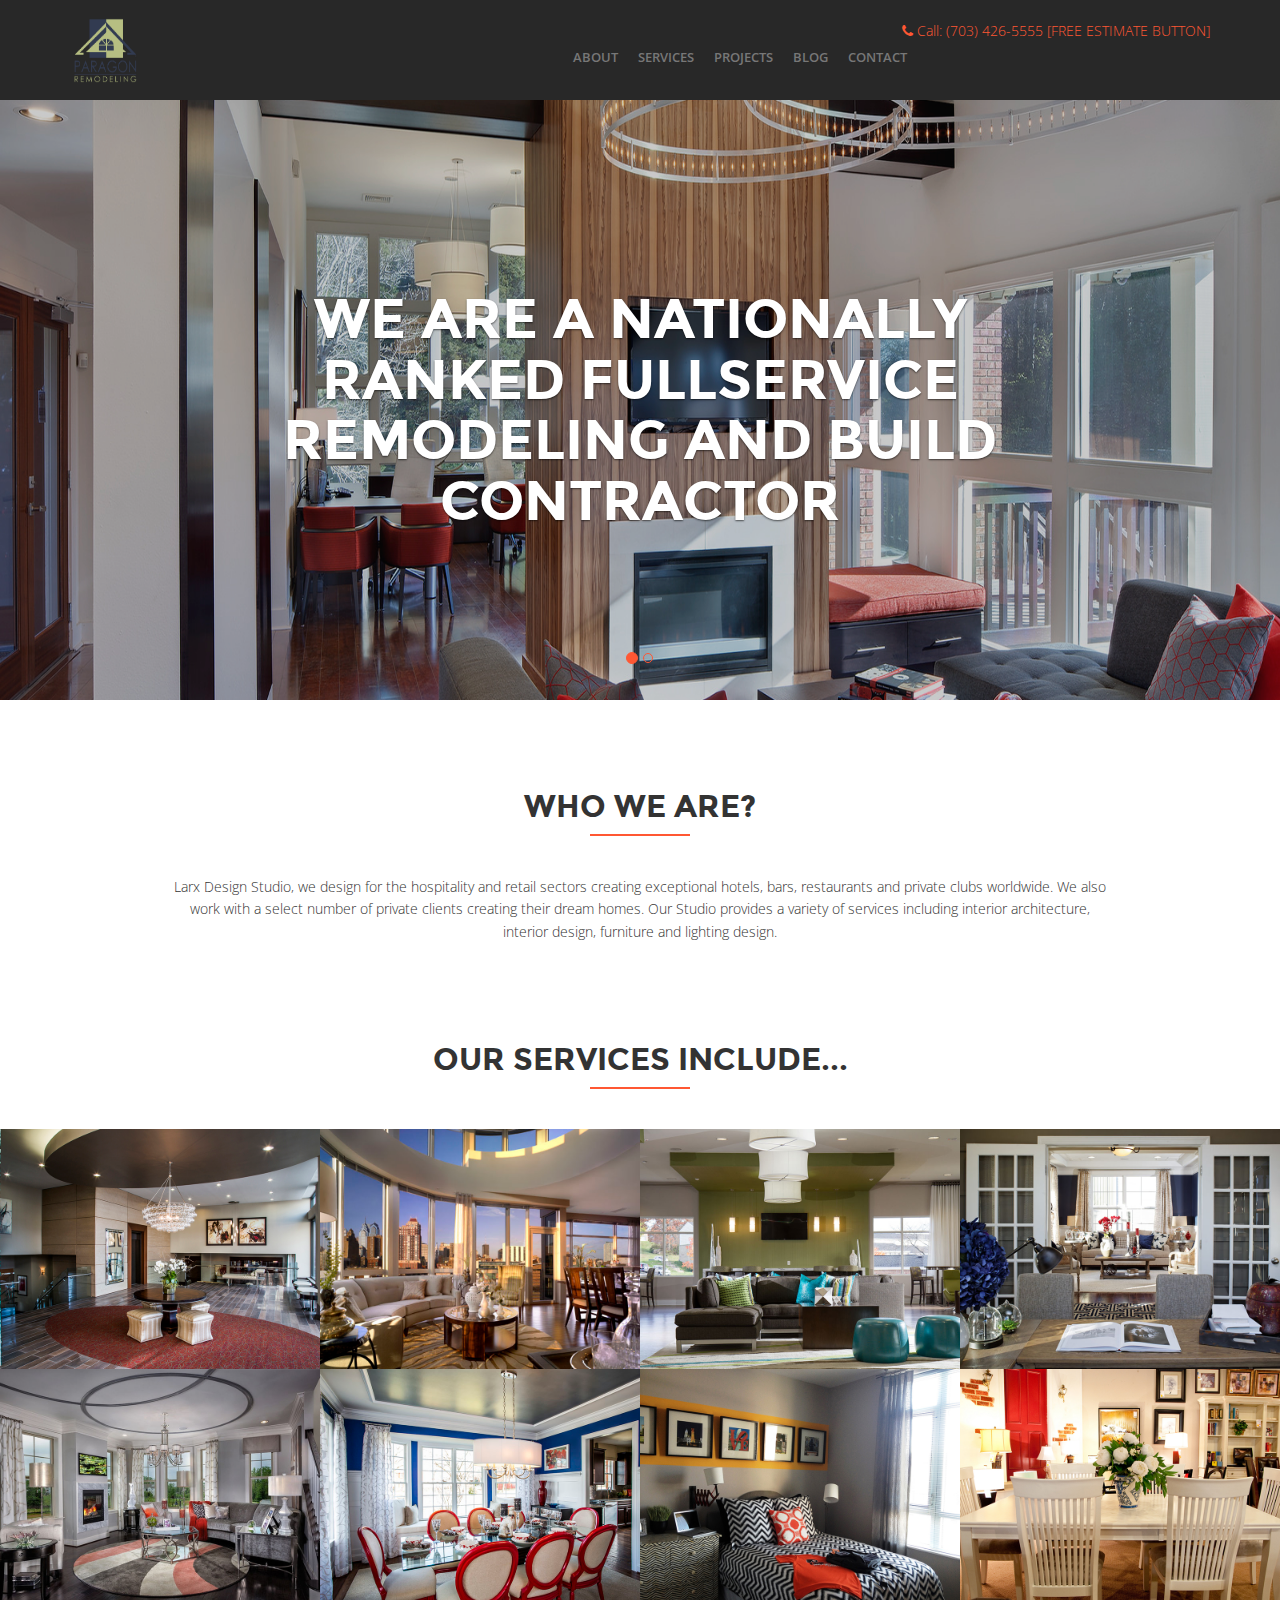
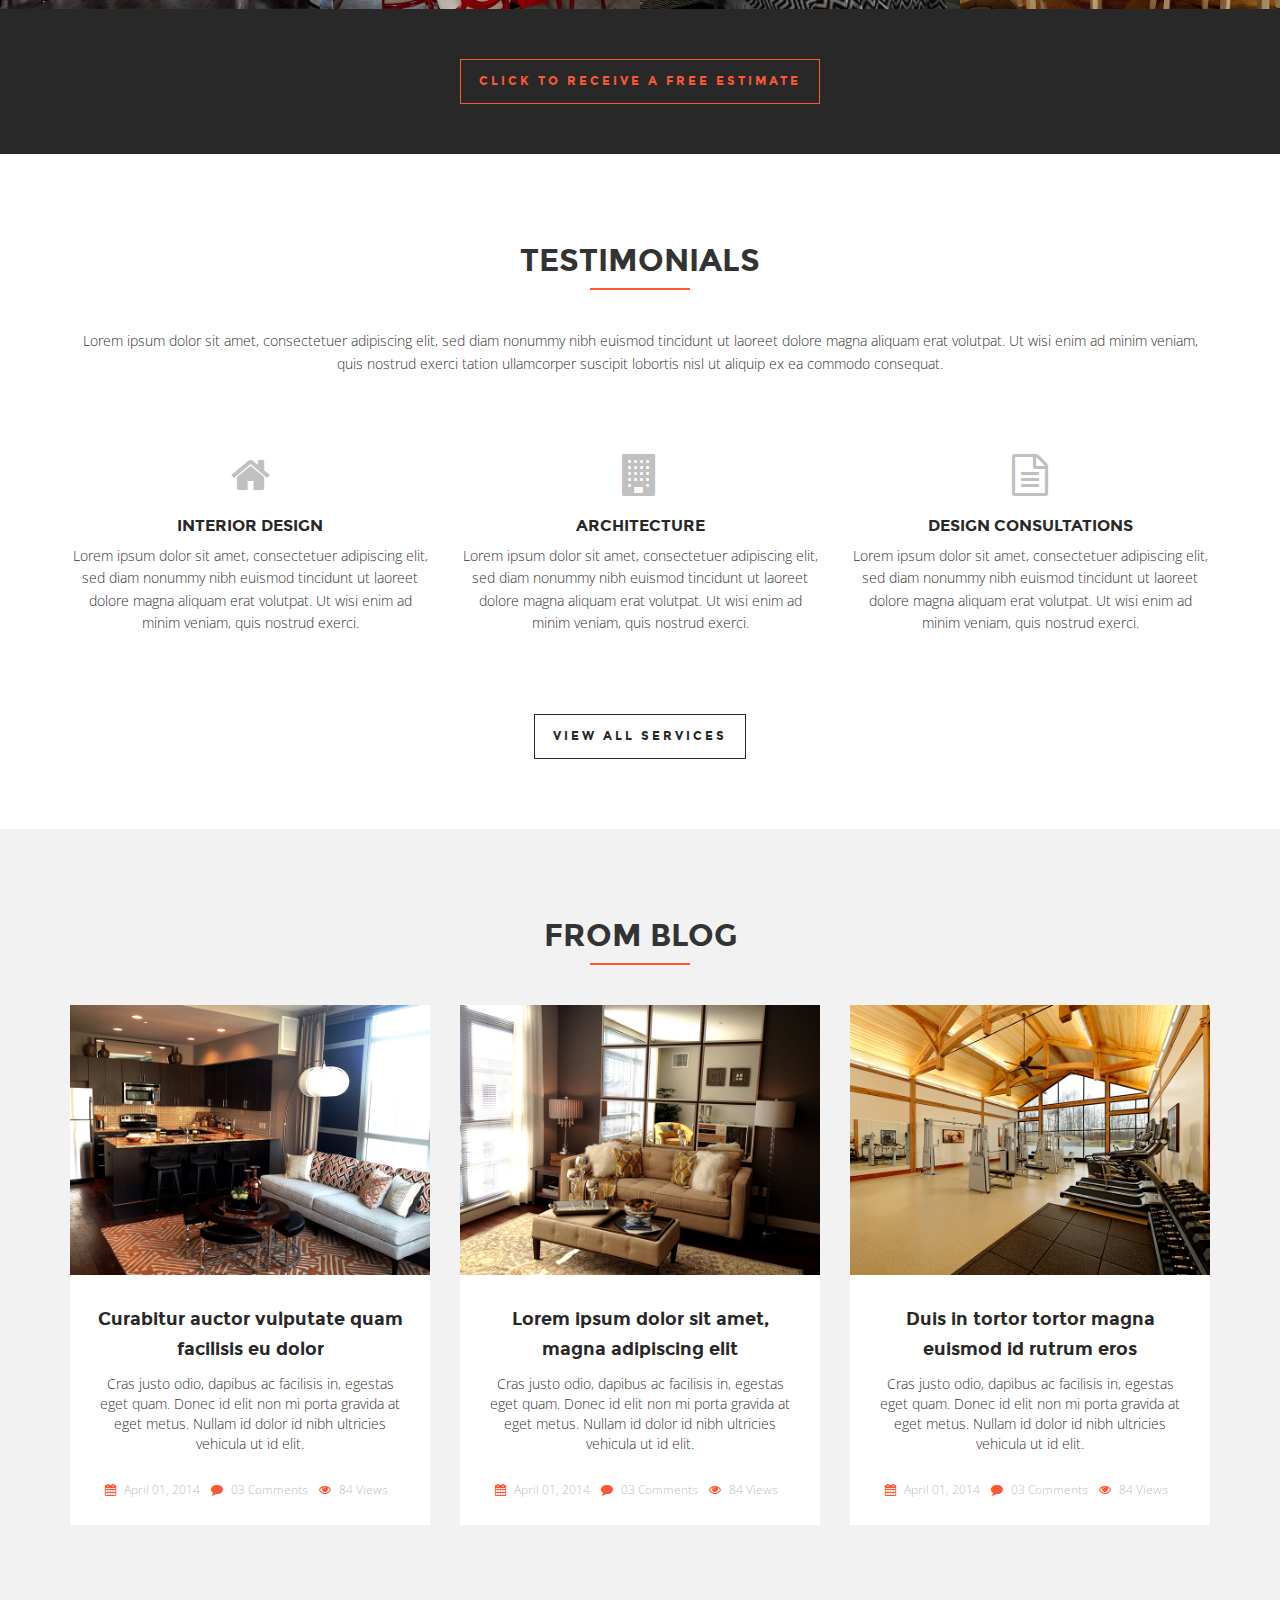
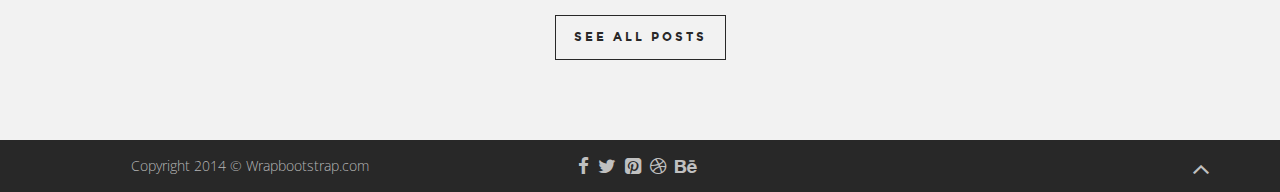
==== index.html @ b211ec85 "Initial commit" ====
<!DOCTYPE html>
<!--[if lt IE 7]>      <html class="no-js lt-ie9 lt-ie8 lt-ie7"> <![endif]-->
<!--[if IE 7]>         <html class="no-js lt-ie9 lt-ie8"> <![endif]-->
<!--[if IE 8]>         <html class="no-js lt-ie9"> <![endif]-->
<!--[if gt IE 8]><!--> <html class="no-js"> <!--<![endif]-->
<head>
  <title>Northern Virginia, Maryland, Washington, DC Home Remodeling Company</title>

  <meta charset="utf-8">
  <!--[if IE]><meta http-equiv='X-UA-Compatible' content='IE=edge,chrome=1'><![endif]-->
  <meta name="keywords" content="Northern Virginia Deck,Northern Va deck,Virginia Deck Builders ,deck and patio in northern va,Northern Virginia Deck builder,Virginia Deck , remodeling companies in virginia, custom remodeling virginia">
  <meta name="description" content="Click or Dial 703-426-5555 to contact Nationally Ranked Paragon Remodeling!">
  <meta name="viewport" content="width=device-width, initial-scale=1">

  <link rel="icon" type="image/png" href="assets/img/favicon.png">

  <link rel="stylesheet" href="assets/plugins/bootstrap/css/bootstrap.min.css"> 
  <link rel="stylesheet" href="assets/plugins/font-awesome/css/font-awesome.min.css">   
  <link rel="stylesheet" href="assets/css/style.css">
  <link href='http://fonts.googleapis.com/css?family=Open+Sans:400,300,600&subset;=latin,cyrillic' rel='stylesheet' type='text/css'>
  <link rel="stylesheet" href="assets/fonts/montserrat/style.css">
</head>
<body>

  <nav class="navbar navbar-default header-navbar navbar-fixed-top" role="navigation">
    <div class="container">
      <div class="row">
        <div class="col-md-4">
          <div class="navbar-header">
            <button type="button" class="navbar-toggle" data-toggle="collapse" data-target="#bs-example-navbar-collapse-1">
              <span class="sr-only">Toggle navigation</span>
              <span class="icon-bar"></span>
              <span class="icon-bar"></span>
              <span class="icon-bar"></span>
            </button>
            <a class="navbar-brand" href="index.html">
              <img src="assets/img/logo.png" style="width: 65px; height: 65px" alt="Specifie an alternate text for an image">
            </a>
          </div>
        </div>

        <div class="col-md-8">
          <div class="collapse navbar-collapse" id="bs-example-navbar-collapse-1">
            <p class="call">
              <span class="pull-right"><i class="fa fa-phone"></i> Call: (703) 426-5555 [FREE ESTIMATE BUTTON]</span>
            </p>
            <ul class="nav navbar-nav navbar-right">
              <li><a href="about.html">About</a></li>
              <li><a href="services.html">Services</a></li>
              <li class="dropdown">
                <a href="projects.html" class="dropdown-toggle" data-toggle="dropdown">Projects</a>
                <ul class="dropdown-menu" role="menu">
                  <li><a href="project-inner.html">Single Project</a></li>
                  <li><a href="projects.html">Gallery Style</a></li>
                </ul>
              </li>
              <li class="dropdown">
                <a href="blog.html" class="dropdown-toggle" data-toggle="dropdown">Blog</a>
                <ul class="dropdown-menu" role="menu">
                  <li><a href="blog-inner.html">Single Blog</a></li>
                  <li><a href="blog.html">Gallery Blog</a></li>
                </ul>
              </li>
              <li><a href="contact.html">Contact</a></li>
            </ul>
          </div>
        </div>
      </div>
    </div>
  </nav>

  <div id="header-carousel" class="carousel slide carousel-fade header-carousel" data-ride="carousel">
    <ol class="carousel-indicators">
      <li data-target="#header-carousel" data-slide-to="0" class="active"></li>
      <li data-target="#header-carousel" data-slide-to="1"></li>   
    </ol>   
    <div class="carousel-inner"> 
      <div class="item active"> 
        <img src="assets/img/slider-images/image1.jpg" alt="Specifie an alternate text for an image" class="img-responsive">
        <div class="carousel-caption header-carousel-caption">
          <h1 class="text-uppercase text-shadow">We are a nationally ranked fullservice remodeling and build contractor</h1>
          <!-- <a href="project-inner.html" class="btn white-btn">View Project</a> -->
        </div>
      </div>                
      <div class="item">        
        <img src="assets/img/slider-images/image2.jpg" alt="Specifie an alternate text for an image" class="img-responsive">
        <div class="carousel-caption header-carousel-caption">
          <h1 class="text-uppercase text-shadow">Beautiful way to show your work</h1>
          <!-- <a href="project-inner.html" class="btn white-btn">View Project</a> -->
        </div>
      </div>                       
    </div>   
  </div>

  <div class="site-wrapper">
    <div class="container text-center">
      <div class="general-title">
        <h2>Who we Are?</h2>        
        <div class="title-devider"></div>
      </div>
      <div class="row">
        <div class="col-md-10 col-md-offset-1">
          <p>Larx Design Studio, we design for the hospitality and retail sectors creating exceptional hotels, bars, restaurants and private clubs worldwide. We also work with a select number of private clients creating their dream homes. Our Studio provides a variety of services including interior architecture, interior design, furniture and lighting design.</p>        
        </div>          
      </div>
    </div>

    <div class="container-fluid projects padding-top">
      <div class="general-title">
        <h2 class="text-uppercase">Our Services include...</h2>        
        <div class="title-devider"></div>
      </div>
      <div class="row">
        <div class="col-sm-6 col-md-3">
          <div class="project-inner">
            <a href="project-inner.html">      
              <img src="assets/img/portfolio/image1.jpg" alt="Specifie an alternate text for an image" >                    
              <div class="project-caption">
                <div class="project-details">
                  <p><i class="fa fa-plus fa-lg"></i></p>     
                  <h3>Penthouse Walding</h3>
                  <p><small>2013/08</small></p>                                               
                </div>
              </div>
            </a>
          </div>
        </div>  

        <div class="col-sm-6 col-md-3">
          <div class="project-inner">
            <a href="project-inner.html">    
              <img src="assets/img/portfolio/image2.jpg" alt="Specifie an alternate text for an image">                    
              <div class="project-caption">
                <div class="project-details">
                  <p><i class="fa fa-plus fa-lg"></i></p>
                  <h3>Bathroom</h3>
                  <p><small>2013/02</small></p>                                                
                </div>
              </div>
            </a>
          </div>
        </div>                            

        <div class="col-sm-6 col-md-3">
          <div class="project-inner">
            <a href="project-inner.html"> 
              <img src="assets/img/portfolio/image3.jpg" alt="Specifie an alternate text for an image">                    
              <div class="project-caption">
                <div class="project-details">
                  <p><i class="fa fa-plus fa-lg"></i></p>                        
                  <h3>House in Town</h3>
                  <p><small>2012/01</small></p>                            
                </div>
              </div>
            </a>
          </div>
        </div>                    

        <div class="col-sm-6 col-md-3">
          <div class="project-inner">
            <a href="project-inner.html">  
              <img src="assets/img/portfolio/image4.jpg" alt="Specifie an alternate text for an image">                    
              <div class="project-caption">
                <div class="project-details">
                  <p><i class="fa fa-plus fa-lg"></i></p>                        
                  <h3>House Kitchen</h3>
                  <p><small>2014/02</small></p>                            
                </div>
              </div>
            </a>
          </div>
        </div>        

        <div class="col-sm-6 col-md-3">
          <div class="project-inner">
            <a href="project-inner.html">    
              <img src="assets/img/portfolio/image5.jpg" alt="Specifie an alternate text for an image">                    
              <div class="project-caption">
                <div class="project-details">
                  <p><i class="fa fa-plus fa-lg"></i></p>
                  <h3>VILLA IN CANNES</h3>
                  <p><small>2013/08</small></p>                                                
                </div>
              </div>
            </a>
          </div>
        </div>                        

        <div class="col-sm-6 col-md-3">
          <div class="project-inner">
            <a href="project-inner.html">  
              <img src="assets/img/portfolio/image6.jpg" alt="Specifie an alternate text for an image">                    
              <div class="project-caption">
                <div class="project-details">
                  <p><i class="fa fa-plus fa-lg"></i></p>
                  <h3>Penthouse in New York</h3>
                  <p><small>2013/08</small></p>                                                
                </div>
              </div>
            </a>
          </div>
        </div>                    

        <div class="col-sm-6 col-md-3">
          <div class="project-inner">
            <a href="project-inner.html">   
              <img src="assets/img/portfolio/image7.jpg" alt="Specifie an alternate text for an image">                    
              <div class="project-caption">
                <div class="project-details">
                  <p><i class="fa fa-plus fa-lg"></i></p>
                  <h3>Kitchen</h3>
                  <p><small>2013/08</small></p>                                                    
                </div>
              </div>
            </a>
          </div>
        </div>                    

        <div class="col-sm-6 col-md-3">
          <div class="project-inner">
            <a href="project-inner.html">    
              <img src="assets/img/portfolio/image8.jpg" alt="Specifie an alternate text for an image">                        
              <div class="project-caption">
                <div class="project-details">
                  <p><i class="fa fa-plus fa-lg"></i></p>
                  <h3>DUSSELDORF</h3>
                  <p><small>2013/08</small></p>                    
                </div>
              </div>
            </a>
          </div>
        </div>
      </div>
    </div>
    <div class="all-projects text-center text-uppercase">
      <a href="projects.html" class="btn orange-btn">
        Click to receive a free estimate
      </a>
    </div>

    <div class="container padding-top text-center">
      <div class="general-title">
        <h2 class="text-uppercase">Testimonials</h2>        
        <div class="title-devider"></div>
      </div>
      <p>Lorem ipsum dolor sit amet, consectetuer adipiscing elit, sed diam nonummy nibh euismod tincidunt ut laoreet dolore magna aliquam erat volutpat. Ut wisi enim ad minim veniam, quis nostrud exerci tation ullamcorper suscipit lobortis nisl ut aliquip ex ea commodo consequat.</p>    
      <div class="row padding-top"> 
        <div class="col-sm-4 col-md-4">  
          <a href="services.html">                                
            <i class="fa fa-home fa-3x"></i>     
          </a> 
          <div class="service-title">      
            <h3>Interior Design</h3> 
          </div>   
          <p>Lorem ipsum dolor sit amet, consectetuer adipiscing elit, sed diam nonummy nibh euismod tincidunt ut laoreet dolore magna aliquam erat volutpat. Ut wisi enim ad minim veniam, quis nostrud exerci.</p>
        </div>

        <div class="col-sm-4 col-md-4">
          <a href="services.html">
            <i class="fa fa-building fa-3x"></i>          
          </a> 
          <div class="service-title">
            <h3>Architecture</h3>
          </div>
          <p>Lorem ipsum dolor sit amet, consectetuer adipiscing elit, sed diam nonummy nibh euismod tincidunt ut laoreet dolore magna aliquam erat volutpat. Ut wisi enim ad minim veniam, quis nostrud exerci.</p>
        </div>                        

        <div class="col-sm-4 col-md-4">
          <a href="services.html">
            <i class="fa fa-file-text-o fa-3x"></i> 
          </a>
          <div class="service-title">
            <h3>Design Consultations</h3>
          </div>
          <p>Lorem ipsum dolor sit amet, consectetuer adipiscing elit, sed diam nonummy nibh euismod tincidunt ut laoreet dolore magna aliquam erat volutpat. Ut wisi enim ad minim veniam, quis nostrud exerci.</p>                 
        </div>  
      </div>

      <div class="padding-top padding-bottom">  
        <a href="services.html" class="btn black-btn">
          View all Services
        </a>
      </div>
    </div>

    <section class="bg-color padding-top text-center">
      <div class="container">
        <div class="general-title">
          <h2>From Blog</h2>
          <div class="title-devider"></div>
        </div>
        <div class="row">
          <div class="col-sm-4 col-md-4">
            <div class="thumbnail blog-post">
              <a href="blog-inner.html">
                <img src="assets/img/blog/image1.jpg" alt="Specifie an alternate text for an image">
              </a>
              <div class="caption">
                <div class="blog-inner-title">
                  <a href="blog-inner.html">
                    <h3>Curabitur auctor vulputate quam facilisis eu dolor</h3>
                  </a>
                </div>
                <p>Cras justo odio, dapibus ac facilisis in, egestas eget quam. Donec id elit non mi porta gravida at eget metus. Nullam id dolor id nibh ultricies vehicula ut id elit.</p>                        
                <div class="blog-meta">
                  <span><i class="fa fa-calendar"></i> <a href="blog-inner.html">April 01, 2014</a></span>
                  <span><i class="fa fa-comment"></i> <a href="blog-inner.html">03 Comments</a></span>
                  <span><i class="fa fa-eye"></i> 84 Views</span>
                </div>
              </div>
            </div>
          </div>                        

          <div class="col-sm-4 col-md-4">
            <div class="thumbnail blog-post">
              <a href="blog-inner.html">
                <img src="assets/img/blog/image2.jpg" alt="Specifie an alternate text for an image"> 
              </a>
              <div class="caption">
                <div class="blog-inner-title">
                  <a href="blog-inner.html">
                    <h3>Lorem ipsum dolor sit amet, magna adipiscing elit</h3>
                  </a>
                </div>
                <p>Cras justo odio, dapibus ac facilisis in, egestas eget quam. Donec id elit non mi porta gravida at eget metus. Nullam id dolor id nibh ultricies vehicula ut id elit.</p>                        
                <div class="blog-meta">
                  <span><i class="fa fa-calendar"></i> <a href="blog-inner.html">April 01, 2014</a></span>
                  <span><i class="fa fa-comment"></i> <a href="blog-inner.html">03 Comments</a></span>
                  <span><i class="fa fa-eye"></i> 84 Views</span>
                </div>
              </div>
            </div>
          </div>                        

          <div class="col-sm-4 col-md-4">
            <div class="thumbnail blog-post">
              <a href="blog-inner.html">
                <img src="assets/img/blog/image3.jpg" alt="Specifie an alternate text for an image">
              </a>
              <div class="caption">
                <div class="blog-inner-title">
                  <a href="blog-inner.html">
                    <h3>Duis in tortor tortor magna euismod id rutrum eros</h3>
                  </a>
                </div>
                <p>Cras justo odio, dapibus ac facilisis in, egestas eget quam. Donec id elit non mi porta gravida at eget metus. Nullam id dolor id nibh ultricies vehicula ut id elit.</p>                    
                <div class="blog-meta">
                  <span><i class="fa fa-calendar"></i> <a href="blog-inner.html">April 01, 2014</a></span>
                  <span><i class="fa fa-comment"></i> <a href="blog-inner.html">03 Comments</a></span>
                  <span><i class="fa fa-eye"></i> 84 Views</span>
                </div>
              </div>
            </div>
          </div>                        

        </div>
      </div>

      <div class="text-center padding-top padding-bottom">
        <a href="blog.html" class="btn black-btn">See All Posts</a>
      </div>                
    </section>
  </div>

  <div id="footer">
    <div class="container">   
      <div class="row"> 
        <div class="col-md-4 text-center">
          <p>Copyright 2014 © Wrapbootstrap.com</p>
        </div>
        <div class="col-md-4 text-center">
          <a href="#">
            <i class="fa fa-facebook fa-lg"></i>
          </a>
          <a href="#">
            <i class="fa fa-twitter fa-lg"></i>
          </a>
          <a href="#">
            <i class="fa fa-pinterest-square fa-lg"></i>
          </a>
          <a href="#">
            <i class="fa fa-dribbble fa-lg"></i>
          </a>
          <a href="#">
            <i class="fa fa-behance fa-lg"></i>
          </a>
        </div>                    
        <div class="col-md-4 back-to-top">
          <a href="#">
            <i class="fa fa-angle-up fa-2x pull-right"></i>
          </a>
        </div> 
      </div>
    </div>
  </div>

  <script src="assets/plugins/jquery-1.11.1.min.js"></script>
  <script src="assets/plugins/bootstrap/js/bootstrap.min.js"></script>
  <script src="assets/plugins/moderniz.js"></script>
  <script src="assets/js/app.js"></script>

</body>
</html>
---- assets/css/style.css ----
/* ==========================================================================
	* Template Name: House - Interior Design Responsive Template
	* Description: Interior Design, Architecture, Corporate, and Portfolio Theme.
	* Version: 1.0
	* Author: Denis Griu
	* Website: http://denisgriu.com/house
========================================================================== */

/*
---------------

Table of Contents:

1) Bootstrap Override
2) General Styles
3) Header
4) Slider
5) Site Wrapper
6) Projects
7) Blog
8) About
9) Contact
10) Footer
11) Responsive

--------------
*/

/* ----------------------------------------------------
	1) BOOTSTRAP OVERRIDE
------------------------------------------------------- */

.navbar-brand{
	padding: 18px;		
}
.navbar-default .navbar-nav>.active>a, .navbar-default .navbar-nav>.active>a:hover, .navbar-default .navbar-nav>.active>a:focus{
	color: #ff5733;
	background-color: transparent;
}
.navbar-default .navbar-nav>li>a:hover, .navbar-default .navbar-nav>li>a:focus{
	color: #ff5733;
	background-color: transparent;
}
.navbar-nav>li{
	text-transform: uppercase;
	font-family: 'Open Sans', sans-serif;
	font-weight: 600;
	font-size: 13px;
}
.carousel-caption h1{
	font-family: 'Montserrat', sans-serif;
	font-size: 55px;
	font-weight: 700;
	text-transform: uppercase;
	margin-bottom: 70px;
}
.call{
	color: #ff5733;
	margin: 20px 0 42px;
}
@media only screen and (max-width: 768px){
	.carousel-caption h1{
		font-size: 40px !important;
	}
}
.carousel-caption{
	top: 25%;
}
.panel-group .panel{
	border-radius: 0;
	overflow: hidden;
	margin-bottom: 20px;
}
.panel-default{
	border-color: transparent;
}
.panel{
	border: none;
	border-radius: 0;
	-webkit-box-shadow: none;
	box-shadow: none;
}
.btn{
	border-radius: 0px;
	text-decoration: none;
	padding: 12px 18px;
	font-size: 12px;
	line-height: 19px;
	text-transform: uppercase;
	font-family: 'Montserrat', sans-serif;
	font-weight: 700;
	letter-spacing: 3px;
	-webkit-transition: all .2s ease-in-out;
	-moz-transition: all .2s ease-in-out;
	-ms-transition: all .2s ease-in-out;
	-o-transition: all .2s ease-in-out;
	transition: all .2s ease-in-out;
}
.carousel-indicators li{
	border: 1px solid #ff5733;
}
.carousel-indicators .active{
	background-color: #ff5733;
}
.nav-pills>li.active>a, .nav-pills>li.active>a:hover, .nav-pills>li.active>a:focus{
	color: #ff5733;
	background-color: transparent;
}
.nav>li>a:hover, .nav>li>a:focus{
	text-decoration: none;
	background-color: transparent;
}
.nav>li>a{
	position: relative;
	display: block;
	padding: 5px 10px;
}
.pagination {	
	border-radius: 0;
}
.pagination>li:first-child>a, .pagination>li:first-child>span{	
	border-bottom-left-radius: 0;
	border-top-left-radius: 0;
}
.pagination>.active>a, .pagination>.active>span, .pagination>.active>a:hover, .pagination>.active>span:hover, .pagination>.active>a:focus, .pagination>.active>span:focus{
	background-color: #ff5733;
	border-color: #ff5733;
}
.pagination>li:last-child>a, .pagination>li:last-child>span{
	border-bottom-right-radius: 0;
	border-top-right-radius: 0;
}
.pagination>li>a:hover, .pagination>li>span:hover, .pagination>li>a:focus, .pagination>li>span:focus{
	color: #282828;
}
.pagination>li>a, .pagination>li>span{
	color: #282828;
}
.form-control{
	height: 46px;
	padding: 12px 18px;
	border-radius: 0;
	-webkit-box-shadow: none;
	box-shadow: none;
	-webkit-transition: none;
	transition: none;
}
.form-control:focus{
	border-color: #ff5733;
	outline: 0;
	-webkit-box-shadow: none;
	box-shadow: none;
	-webkit-transition: all .2s ease-in-out;
	-moz-transition: all .2s ease-in-out;
	-ms-transition: all .2s ease-in-out;
	-o-transition: all .2s ease-in-out;
	transition: all .2s ease-in-out;
}
.navbar-toggle{
	margin-top: 35px;
}
.navbar-default .navbar-toggle{
	border-color: transparent;
}
.navbar-default .navbar-toggle .icon-bar{
	background-color: #ff5733;
}
.navbar-default .navbar-toggle:hover, .navbar-default .navbar-toggle:focus{
	background-color: transparent;
}
.navbar-collapse{
	text-align: center;
	border-top: none;
	box-shadow: none;
}
.navbar-right .dropdown-menu {
	right: 0;
	left: 0;
}
.navbar-default .navbar-nav>.open>a, .navbar-default .navbar-nav>.open>a:hover, .navbar-default .navbar-nav>.open>a:focus {
	color: #777;
	background-color: transparent;
}
.dropdown-menu {
	font-size: 13px;
	text-align: left;
	list-style: none;
	border: none;
	border-radius: 0;
	-webkit-box-shadow: none;
	box-shadow: none;
}
.dropdown-menu>li>a {	
	font-weight: 600;
	color: #777;
}

/* ----------------------------------------------------
	2) GENERAL STYLE
------------------------------------------------------- */

html {
	position: relative;
	min-height: 100%;
}
body {
	font-family: 'Open Sans', sans-serif;
	font-weight: 300;	
	color: #333;
	line-height: 1.6;		
	background-color:#fff;
	background-repeat:repeat;
	margin-bottom: 52px;
}
a{ 
	color:#c0c0c0;
	padding: 0;
	margin: 0;
	text-decoration: none; 
	-webkit-transition: background-color .2s linear, color .2s linear;
	-moz-transition: background-color .2s linear, color .2s linear;
	-o-transition: background-color .2s linear, color .2s linear;
	-ms-transition: background-color .2s linear, color .2s linear;
	transition: background-color .2s linear, color .2s linear;
}
a:hover,
a:focus {
	text-decoration: none;
	color:#ff5733;
}
.bg-color{
	background-color: #f2f2f2;
	padding: 25px 0px 10px 0px;
}
.general-title h2{
	font-family: 'Montserrat', sans-serif;
	font-weight: 700;
	font-size: 31px;
	text-transform: uppercase;
	text-align: center;
	color: #333;
}
.service-title h3{
	font-family: 'Montserrat', sans-serif;
	font-size: 16px;
	color: #282828;
	text-transform: uppercase;
	font-weight: 600;	
}
.project-title h3{
	font-family: 'Montserrat', sans-serif;
	font-size: 16px;
	text-transform: uppercase;
	font-weight: 600;	
}
.text-shadow{     
	text-shadow: 0px 0px 25px black !important; 
	background: none !important;
}
.title-devider{
	border-bottom: 2px solid #ff5733;
	display: block;
	width: 100px;
	margin: auto;
	margin-bottom: 40px;
}
.padding-top{
	padding-top: 70px;
}
.padding-bottom{
	padding-bottom: 70px;
}
.bg-color{
	background-color: #f2f2f2;
}
.white-btn{
	color: #fff;
	background-color: transparent;
	border-color: #fff;	
}
.white-btn:hover{
	background-color: transparent;
	color: #ff5733;
	border-color: #ff5733;
}
.orange-btn{
	color: #ff5733;
	background-color: transparent;
	border-color: #ff5733;	
}
.orange-btn:hover{
	color: #fff;
	background-color: transparent;
	border-color: #fff;
}
.black-btn{	
	color: #282828;
	background-color: transparent;
	border-color: #282828;	
}
.black-btn:hover{
	color: #ff5733;
	background-color: transparent;
	border-color: #ff5733;
}

/* ----------------------------------------------------
	3) HEADER
------------------------------------------------------- */

.header-navbar{
	background-color: #282828;
	border-color: transparent;
	border-radius: 0;
	min-height: 100px;
	margin-bottom: 0;
	border: none;
}
	
/* ----------------------------------------------------
	4) SLIDER STYLES
------------------------------------------------------- */

.header-carousel{
	background-color: #282828;
	margin-top: 100px;
}
.header-carousel-caption{
  z-index: 1;
}
.header-carousel .item{
  height: 600px;
}
.header-carousel img{
  position: absolute;
  top: 0;
  left: 0;
  min-height: 600px;
}
/* carrousel fade effect */
.carousel-fade .carousel-inner .item{
  opacity: 0;
  -webkit-transition-property: opacity;
  -moz-transition-property: opacity;
  -o-transition-property: opacity;
  transition-property: opacity;
}
.carousel-fade .carousel-inner .active{
  opacity: 1;
}
.carousel-fade .carousel-inner .active.left,
.carousel-fade .carousel-inner .active.right{
  left: 0;
  opacity: 0;
  z-index: 1;
}
.carousel-fade .carousel-inner .next.left,
.carousel-fade .carousel-inner .prev.right{
  opacity: 1;
}
.carousel-fade .carousel-control{
  z-index: 2;
}
/* end carrousel fade effect */

/* ----------------------------------------------------
	5) SITE WRAPPER STYLES
------------------------------------------------------- */

.site-wrapper{
	padding-top: 70px;
}

/* ----------------------------------------------------
	6) PROJECTS STYLES
------------------------------------------------------- */

/* Index Projects Styles */
.projects .col-md-3{
	padding-right: 0;
	padding-left: 0;
}
.project-inner{
	position: relative;
	padding: 0;
	overflow: hidden;	
}
.project-inner>img, .project-inner>a img, .project-caption>img{
	display: block;
	max-width: 100%;
	height: auto;
}
.project-inner .project-caption{
	position: absolute;
	top: 0;
	left: 0;
	width: 100%;
	height: 100%;
	background: rgba(40,40,40,0.7);		
	-webkit-transition: all .4s ease-in-out;
	-moz-transition: all .4s ease-in-out;
	-ms-transition: all .4s ease-in-out;
	-o-transition: all .4s ease-in-out;
	transition: all .4s ease-in-out;
	visibility: hidden;
	opacity: 0;	
}
.project-inner:hover .project-caption, .project-inner:focus .project-caption{
	visibility: visible;
	opacity: 1;
}
.project-caption i{
	color: #ff5733;
}
.project-caption h3{
	font-family: 'Montserrat', sans-serif;
	text-transform: uppercase;
	font-weight: 400;
}
.project-caption{
	color: #fff;
	text-align: center;
}
.project-details{
	position: absolute;
	width: 100%;
	top: 40%;
}
.all-projects{
	background-color: #282828;
	padding: 50px 0;
}

/* Inner Projects Styles */
.projects-thumbnail{
	overflow:hidden;	
	display: block;
	text-align: center;
	padding: 0;
	margin-bottom: 0;
	border: none;
	border-radius: 0;
}
.projects-thumbnail img{	
	-webkit-transition: all .4s ease-in-out;
	-moz-transition: all .4s ease-in-out;
	-ms-transition: all .4s ease-in-out;
	-o-transition: all .4s ease-in-out;
	transition: all .4s ease-in-out; 
}
.projects-thumbnail img:hover{
	-moz-transform: scale(1.1); 
	-webkit-transform: scale(1.1); 
	-o-transform: scale(1.1); 
	transform: scale(1.1); 
}
.project-inner-caption{
	padding: 10px;
	text-align: center;
	background-color: #f2f2f2;
}
.project-inner-caption i{
	color: #ff5733;
}
.gallery-inner {
	list-style: none;
	padding: 0px;
	margin: 0px;
	overflow: hidden;
}
.gallery-inner li {
	list-style: none;
	float: left;
	width: 50%;
	text-align: center;
}
.gallery-inner img {
	display: block;
	max-width: 100%;
	border: 1px solid #fff;
}
.project-info b{
	color: #ff5733;
}
.project-info ul{
	padding-left: 0;
	padding: 10px 0;
}
.project-info ul li {	
	list-style: none;
	padding-left: 2px;
	padding-bottom: 5px;
}
.project-item{
	margin-bottom: 30px;
}
.project-item:hover .project-title {
	color: #ff5733;
	-webkit-transition: all .4s ease-in-out;
	-moz-transition: all .4s ease-in-out;
	-ms-transition: all .4s ease-in-out;
	-o-transition: all .4s ease-in-out;
	transition: all .4s ease-in-out;
}

/* ----------------------------------------------------
	BLOG STYLES
------------------------------------------------------- */

/* Index Blog Styles */
.blog-post{
	background-color: transparent;
	border: none;
	border-radius: 0;
	padding: 0;
}
.blog-post .caption{
	background-color: #fff;
	padding-left: 25px;
	padding-right: 25px;
}
.blog-post .caption h3{
	font-family: 'Montserrat', sans-serif;
	font-size: 18px;
	font-weight: 600;
	line-height: 30px;
}
.blog-post .caption i{
	color: #ff5733;
	margin-top: 20px;
	margin-bottom: 20px;
	margin-right: 5px;
}

/* Inner Blog Styles */
.blog-inner{
	padding: 20px;
	border: 1px solid #f2f2f2;
	border-radius: 0;
}
.blog-inner .caption{
	padding: 0;
}
.blog-inner h3{
	font-family: 'Montserrat', sans-serif;
	font-size: 18px;
	font-weight: 600;	
}
.blog-meta i{
	color: #ff5733;
	margin-bottom: 20px;
}
.blog-meta span{
	color: #c0c0c0;
	font-size: 12px;
	margin-right: 7px;
}
.blog-inner-title a{
	color: #282828;
}
.blog-inner-title a:hover{
	color: #ff5733;
}
.comments{
	padding-top: 20px;
	padding-bottom: 20px;
}
.user-comment{
	padding-bottom: 20px;
}
.blog-btn{	
	color: #999;
	background-color: transparent;
	border-color: #ccc;	
	width: 100%;
}
.blog-btn:hover{
	color: #ff5733;
	background-color: transparent;
	border-color: #ff5733;
}
.left-comment input,textarea{
	margin-bottom: 25px;
}

/* ----------------------------------------------------
	ABOUT STYLES
------------------------------------------------------- */

.about-indicators{
	bottom: -40px;
}
.team-inner{
	overflow:hidden;
	border: none;
	border-radius: 0;
	padding: 0;
	margin: 0;	
}
.team-inner a{
	margin-right: 10px;
}
.team-title h3{
	font-family: 'Montserrat', sans-serif;
	font-size: 16px;
	color: #282828;
	text-transform: uppercase;
	font-weight: 600;	
}
.team-inner h5{
	color: #ff5733;
}
.team-caption{
	padding: 10px;
	background-color: #fff;
}
.team-inner img{	
	-webkit-transition: all .4s ease-in-out;
	-moz-transition: all .4s ease-in-out;
	-ms-transition: all .4s ease-in-out;
	-o-transition: all .4s ease-in-out;
	transition: all .4s ease-in-out; 
}
.team-inner img:hover{
	-moz-transform: scale(1.1); 
	-webkit-transform: scale(1.1); 
	-o-transform: scale(1.1); 
	transform: scale(1.1); 
}

/* ----------------------------------------------------
	CONTACT STYLES
------------------------------------------------------- */

.contact-adress i{
	color: #ff5733;
	margin-right: 5px;
}
.contact-adress h3{
	font-family: 'Montserrat', sans-serif;
	font-size: 18px;
	color: #282828;
	text-transform: uppercase;
	font-weight: 600;	
	padding: 15px 0;
}
.btn-submit{
	text-transform: uppercase;
	font-family: 'Montserrat', sans-serif;
	font-weight: 400;
	letter-spacing: 3px;
	width: 185px;
	margin: 15px 0px;
	padding: 12.9px;	
	background-color: transparent;
	border-radius: 0;
	border-color: #ff5733;
	color: #ff5733;		
	-webkit-transition: all .4s ease-in-out;
	-moz-transition: all .4s ease-in-out;
	-ms-transition: all .4s ease-in-out;
	-o-transition: all .4s ease-in-out;
	transition: all .4s ease-in-out;
}
.btn-submit:hover{
	border-color: #282828;
	background-color: transparent;
	color: #282828;
}
#map-canvas {
	height: 400px;
	width: auto;
}
#contact input, select { 
	width: 100%; 
	padding: 12.9px; 
	color: #444; 
	background: #fff; 
	border: 1px solid #F0F0F0; 
	margin: 7px 0px; 	
	font-weight: 100;
}
textarea:focus, input[type="text"]:focus, input[type="password"]:focus, input[type="datetime"]:focus, input[type="datetime-local"]:focus, input[type="date"]:focus, input[type="month"]:focus, input[type="time"]:focus, input[type="week"]:focus, input[type="number"]:focus, input[type="email"]:focus, input[type="url"]:focus, input[type="search"]:focus, input[type="tel"]:focus, input[type="color"]:focus, .uneditable-input:focus {
	box-shadow: none;
	outline: 0 none;
}
textarea{ 
	width: 100%; 
	height: 175px;
	padding: 13px; 
	color: #444; 
	background: #fff; 
	border: 1px solid #F2F2F2; 
	margin-top: 7px;
	margin-right:15px;	
	font-weight: 100;
}
#contact input:focus, textarea:focus, select:focus{ 
	border: 1px solid #999; 
	background-color: #fff; 
	color:#333; 
}
#contact span.required{ 
	font-size: 13px; 
	color: #ff0000; 
}
#message{ 
	margin: 10px 0; 
	padding: 0; 
}
.error_message{
	height: 100%;
	width: 295px;
	margin: 0 auto;	
	line-height: 22px;
	padding: 3px 10px 3px 35px;
	color: #fff;	
	background-color: #ff5733;	
	background-position: 10px center;
	background-repeat: no-repeat;
}
.loader{ 
	padding: 0 10px; 
}
acronym{ 
	border-bottom:1px dotted #ccc; 
}

/* ----------------------------------------------------
	FOOTER STYLES
------------------------------------------------------- */

#footer {
	position: absolute;
	bottom: 0;
	width: 100%;	
	padding-top: 15px;
	padding-bottom: 5px;
	background-color: #282828;
	color: #b6b6b6;
}
#footer a{
	margin-right: 5px;
}

/* ----------------------------------------------------
	RESPONSIVE STYLES
------------------------------------------------------- */

@media only screen and (min-width : 1224px) {
	.dropdown-menu li:hover .sub-menu {visibility:visible;}
	.dropdown:hover .dropdown-menu {display: block;}
}

/* Portrait tablet to landscape and desktop */
@media (min-width: 768px) and (max-width: 979px) {
	.carousel-caption {top: 15%;}
	.carousel-caption h1 {font-size: 50px;}
	.dropdown-menu li:hover .sub-menu {visibility:visible;}
	.dropdown:hover .dropdown-menu {display: block;}
}

/* Landscape phone to portrait tablet */
@media (max-width: 767px) {
	.carousel-caption {top: 15%;}
	.carousel-caption h1 {font-size: 50px;}
}

@media (max-width: 767px) {
	.navbar-nav .open .dropdown-menu {background-color: #f2f2f2; text-align:center;}
}
---- assets/fonts/montserrat/style.css ----
@font-face {
    font-family: 'Montserrat';
    src: url('montserrat-bold-webfont.eot');
    src: url('montserrat-bold-webfont.eot?#iefix') format('embedded-opentype'),
         url('montserrat-bold-webfont.svg#montserratbold') format('svg'),
         url('montserrat-bold-webfont.woff') format('woff'),
         url('montserrat-bold-webfont.ttf') format('truetype');
    font-weight: 700;
    font-style: normal;

}




@font-face {
    font-family: 'Montserrat';
    src: url('montserrat-regular-webfont.eot');
    src: url('montserrat-regular-webfont.eot?#iefix') format('embedded-opentype'),
         url('montserrat-regular-webfont.woff') format('woff'),
         url('montserrat-regular-webfont.ttf') format('truetype'),
         url('montserrat-regular-webfont.svg#montserratregular') format('svg');
    font-weight: 400;
    font-style: normal;

}
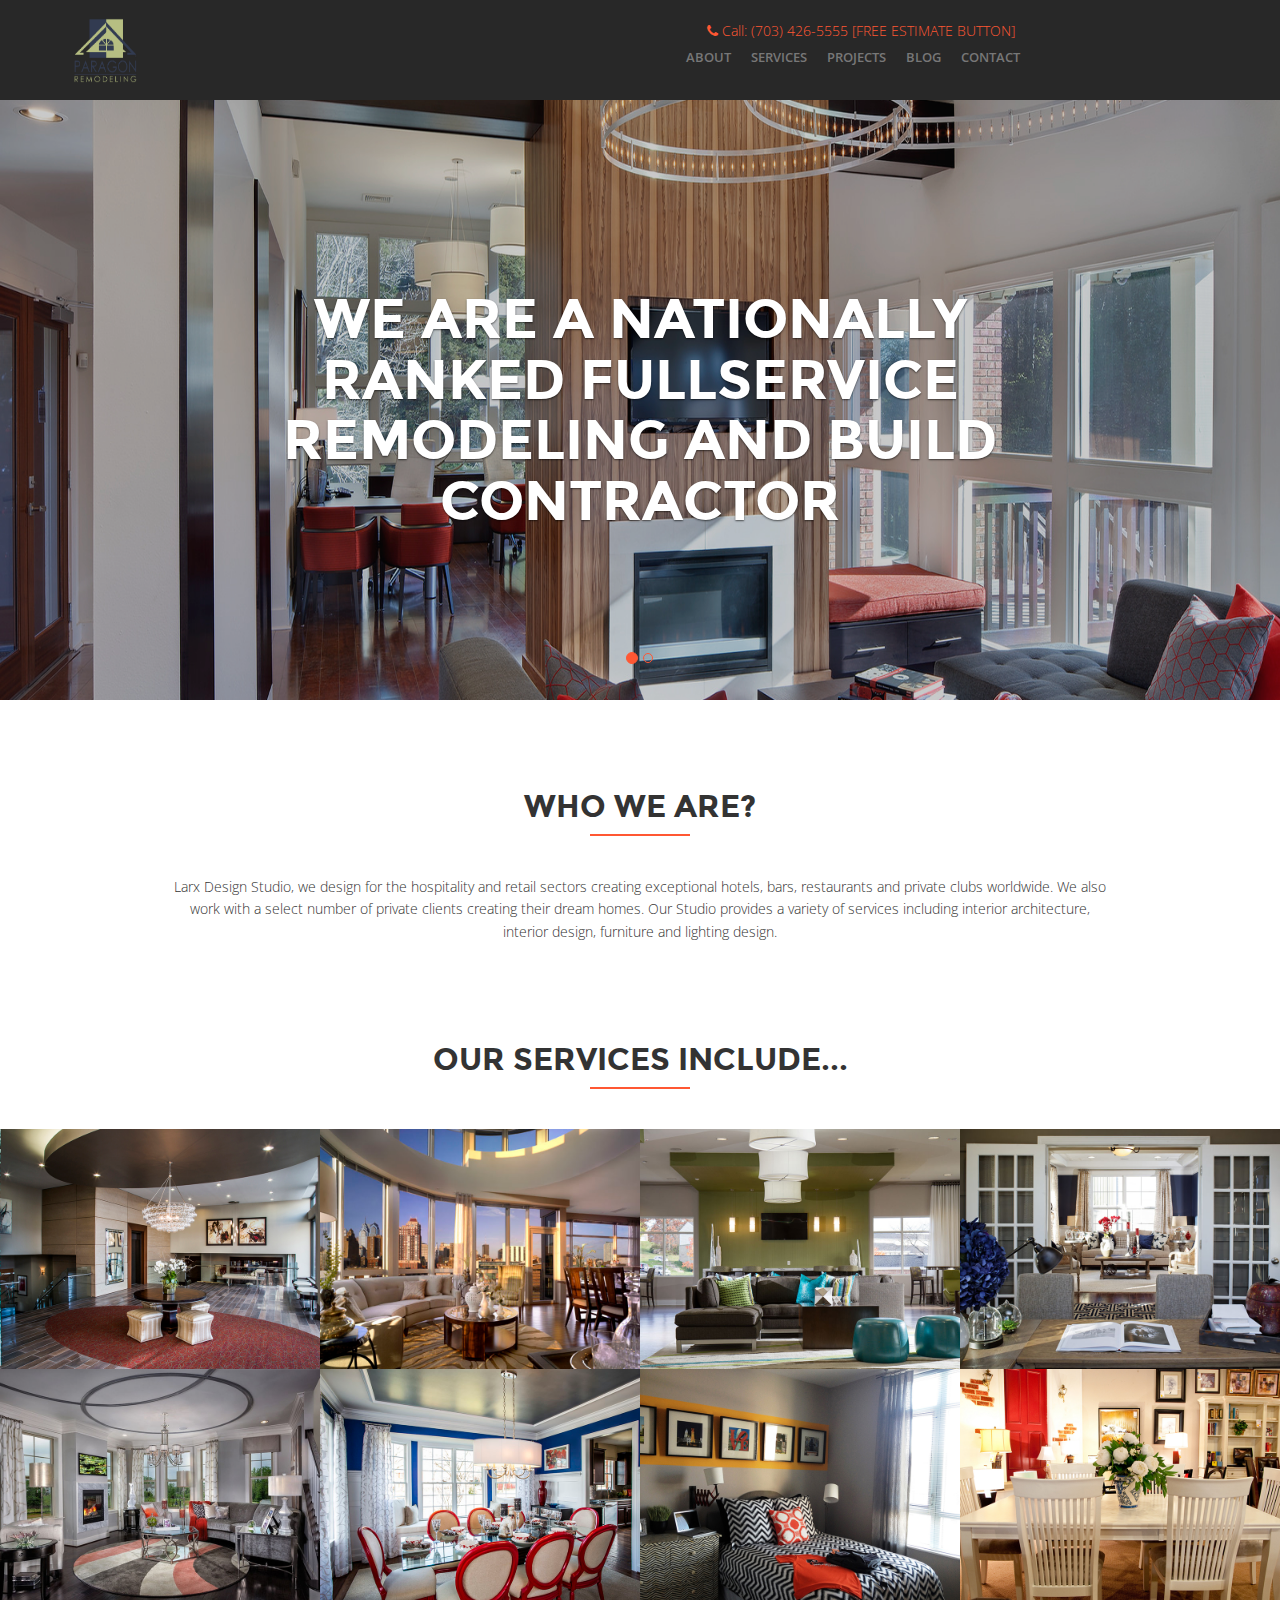
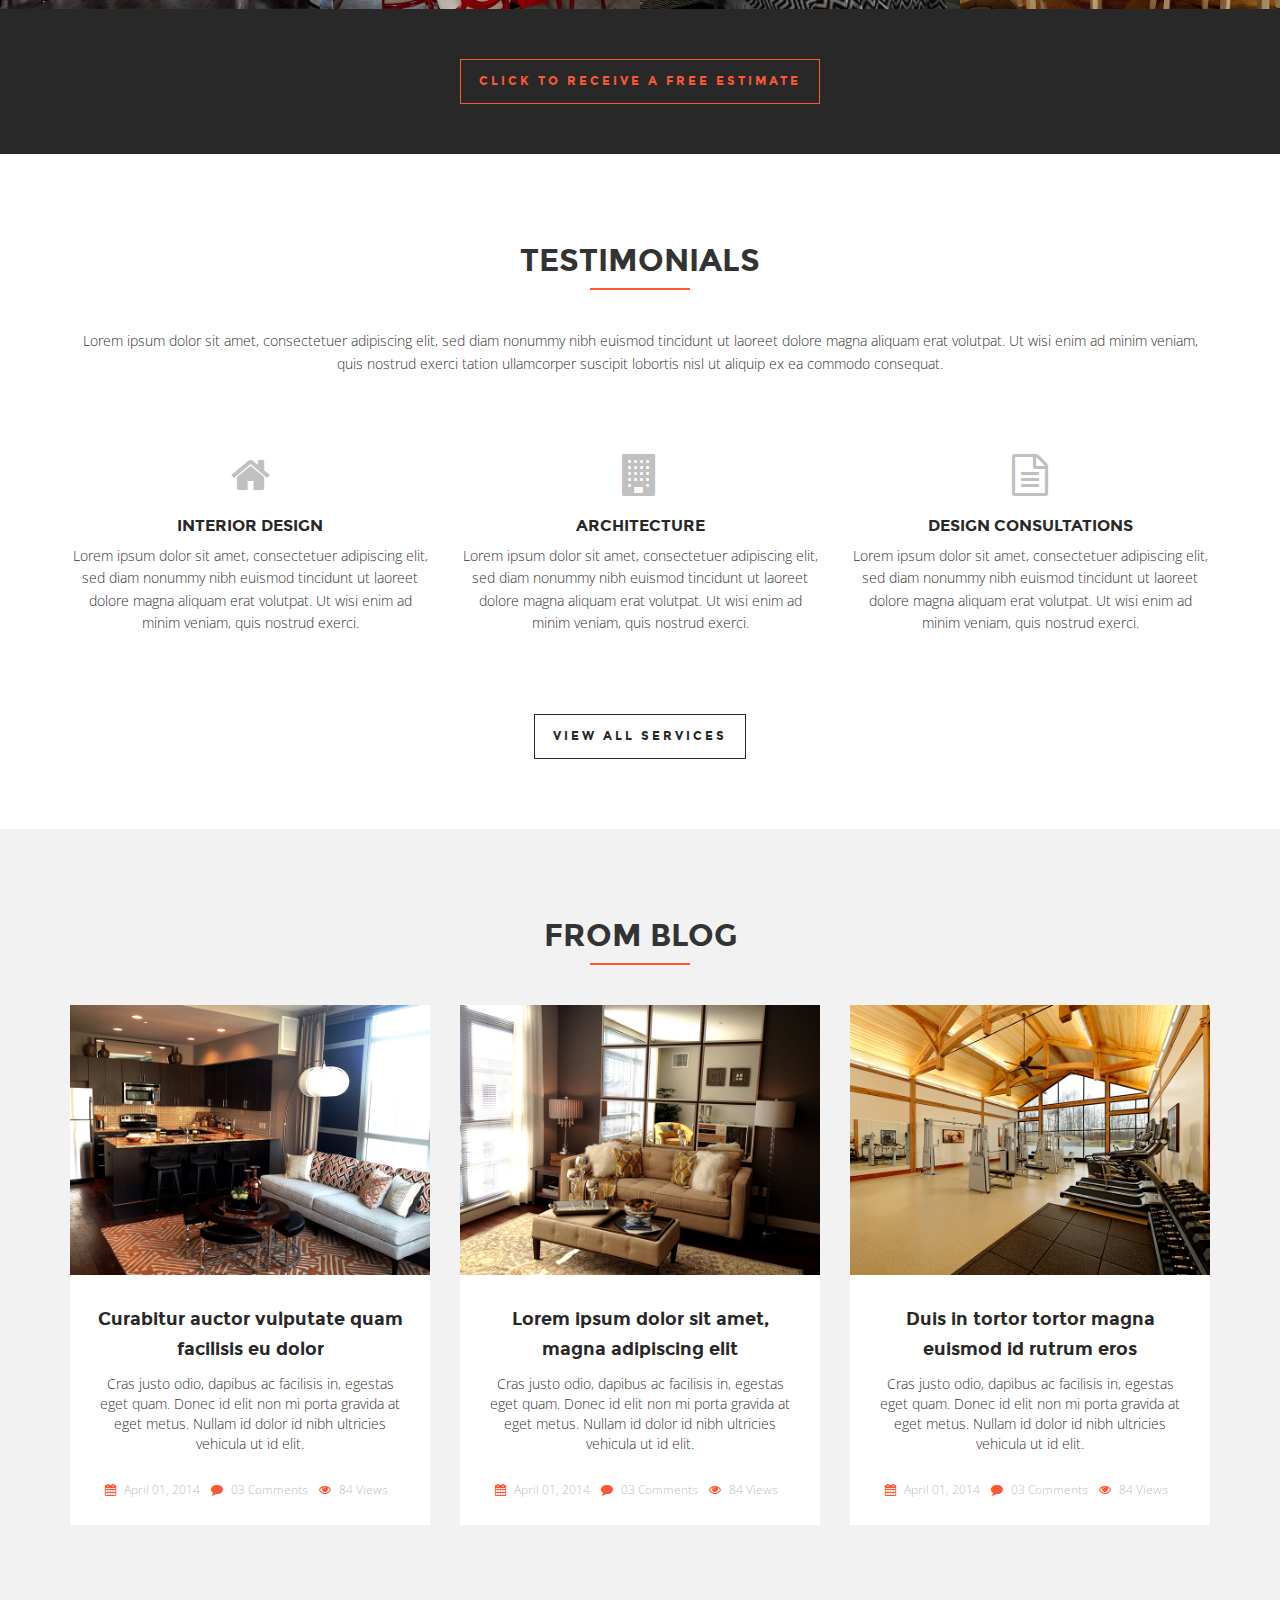
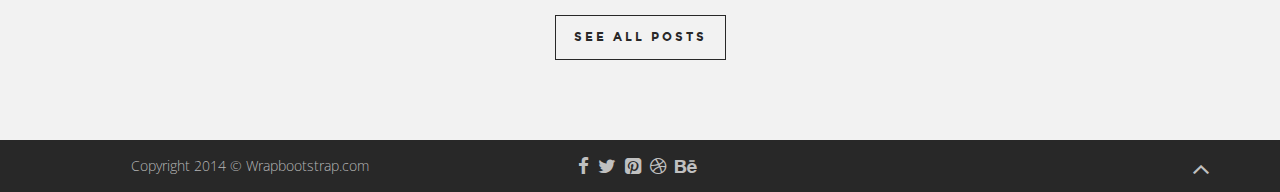
==== commit 68395587: ".." ====
--- a/index.html
+++ b/index.html
@@ -25,7 +25,7 @@
   <nav class="navbar navbar-default header-navbar navbar-fixed-top" role="navigation">
     <div class="container">
       <div class="row">
-        <div class="col-md-4">
+        <div class="col-md-5">
           <div class="navbar-header">
             <button type="button" class="navbar-toggle" data-toggle="collapse" data-target="#bs-example-navbar-collapse-1">
               <span class="sr-only">Toggle navigation</span>
@@ -39,7 +39,7 @@
           </div>
         </div>
 
-        <div class="col-md-8">
+        <div class="col-md-5">
           <div class="collapse navbar-collapse" id="bs-example-navbar-collapse-1">
             <p class="call">
               <span class="pull-right"><i class="fa fa-phone"></i> Call: (703) 426-5555 [FREE ESTIMATE BUTTON]</span>
